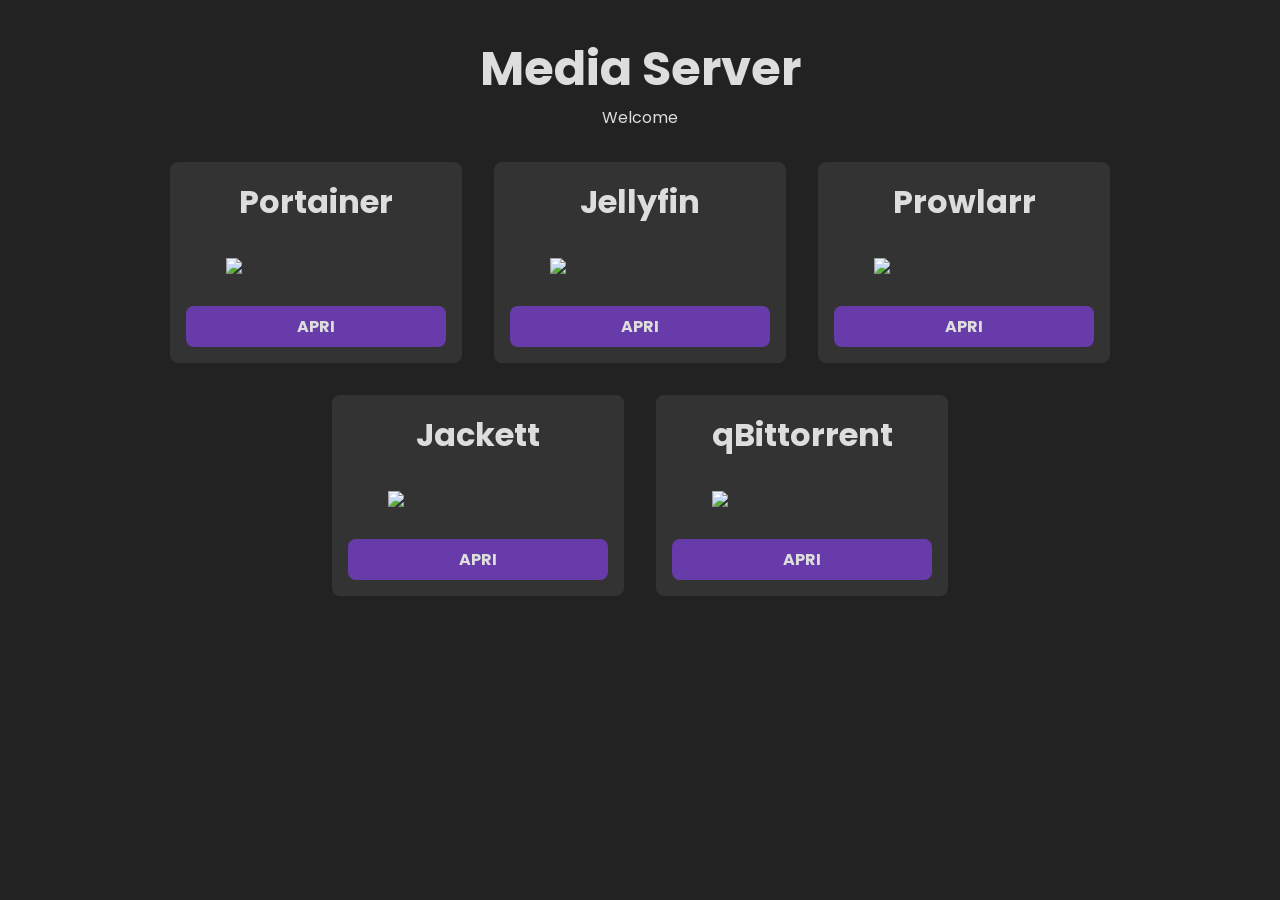
==== dashboard/index.html @ c572eb78 "feat: dashboard" ====
<!DOCTYPE html>
<html>
  <head>
    <title>Hello, World!</title>
    <link rel="preconnect" href="https://fonts.googleapis.com" />
    <link rel="preconnect" href="https://fonts.gstatic.com" crossorigin />
    <link
      href="https://fonts.googleapis.com/css2?family=Montserrat:wght@600&family=Poppins:wght@400;600&display=swap"
      rel="stylesheet"
    />
    <link rel="stylesheet" href="style.css" />
  </head>
  <body>
    <header>
      <h1>Media Server</h1>
      <p>Welcome</p>
    </header>

    <div class="services">
      <article>
        <h3>Portainer</h3>
        <img
          src="https://djeqr6to3dedg.cloudfront.net/repo-logos/dockurr/portainer-backup/live/logo-1702171195594.png"
        />
        <a class="button" href="/portainer" target="_blank"> Apri </a>
      </article>

      <article>
        <h3>Jellyfin</h3>
        <img
          src="https://upload.wikimedia.org/wikipedia/commons/4/41/Jellyfin_-_icon-transparent.svg"
        />
        <a class="button" href="/jellyfin" target="_blank"> Apri </a>
      </article>

      <article>
        <h3>Prowlarr</h3>
        <img src="https://avatars.githubusercontent.com/u/73049443?v=4" />
        <a class="button" href="/prowlarr" target="_blank"> Apri </a>
      </article>

      <article>
        <h3>Jackett</h3>
        <img src="https://avatars.githubusercontent.com/u/15383019?v=4" />
        <a class="button" href="/jackett" target="_blank"> Apri </a>
      </article>

      <article>
        <h3>qBittorrent</h3>
        <img
          src="      https://upload.wikimedia.org/wikipedia/commons/thumb/6/66/New_qBittorrent_Logo.svg/960px-New_qBittorrent_Logo.svg.png"
        />
        <a class="button" href="/qbittorent" target="_blank"> Apri </a>
      </article>
    </div>

    <p id="currentTime"></p>
    <script src="script.js"></script>
  </body>
</html>
---- dashboard/style.css ----
:root {
  --background-color: #222;
  --card-background: #333;
  --text-color: #ddd;
  --primary-color: #683bab;
  --primary-dark-color: #593392;
}

html {
  font-family: "Poppins";
  font-size: 1rem;
  text-align: center;
}

h1,
h2,
h3,
h4,
p {
  margin: 0;
}

h1 {
  font-size: 3rem;
}
h2 {
  font-size: 2.5rem;
}
h3 {
  font-size: 2rem;
}

img {
  max-width: 100%;
  height: auto;
}

body {
  padding: 25px;
  background: var(--background-color);
  color: var(--text-color);
}

a {
  color: var(--text-color);
  text-decoration: none;
}

header {
}

.services {
  display: flex;
  justify-content: center;
  gap: 32px;
  flex-wrap: wrap;
  margin-top: 32px;
}

.button {
  border-radius: 8px;
  background-color: var(--primary-color);
  padding: 8px 16px;
  text-align: center;
  text-transform: uppercase;
  font-weight: bold;
  transition: all 0.2s linear;
}

.button:hover {
  transition: all 0.2s linear;
  background-color: var(--primary-dark-color);
}

article {
  min-width: 260px;
  border-radius: 8px;
  padding: 16px;
  text-align: center;
  background: var(--card-background);
  display: flex;
  flex-direction: column;
  gap: 32px;
}

article img {
  max-width: 180px;
  width: 180px;
  display: flex;
  align-self: center;
}

.title {
  color: #5c6ac4;
}
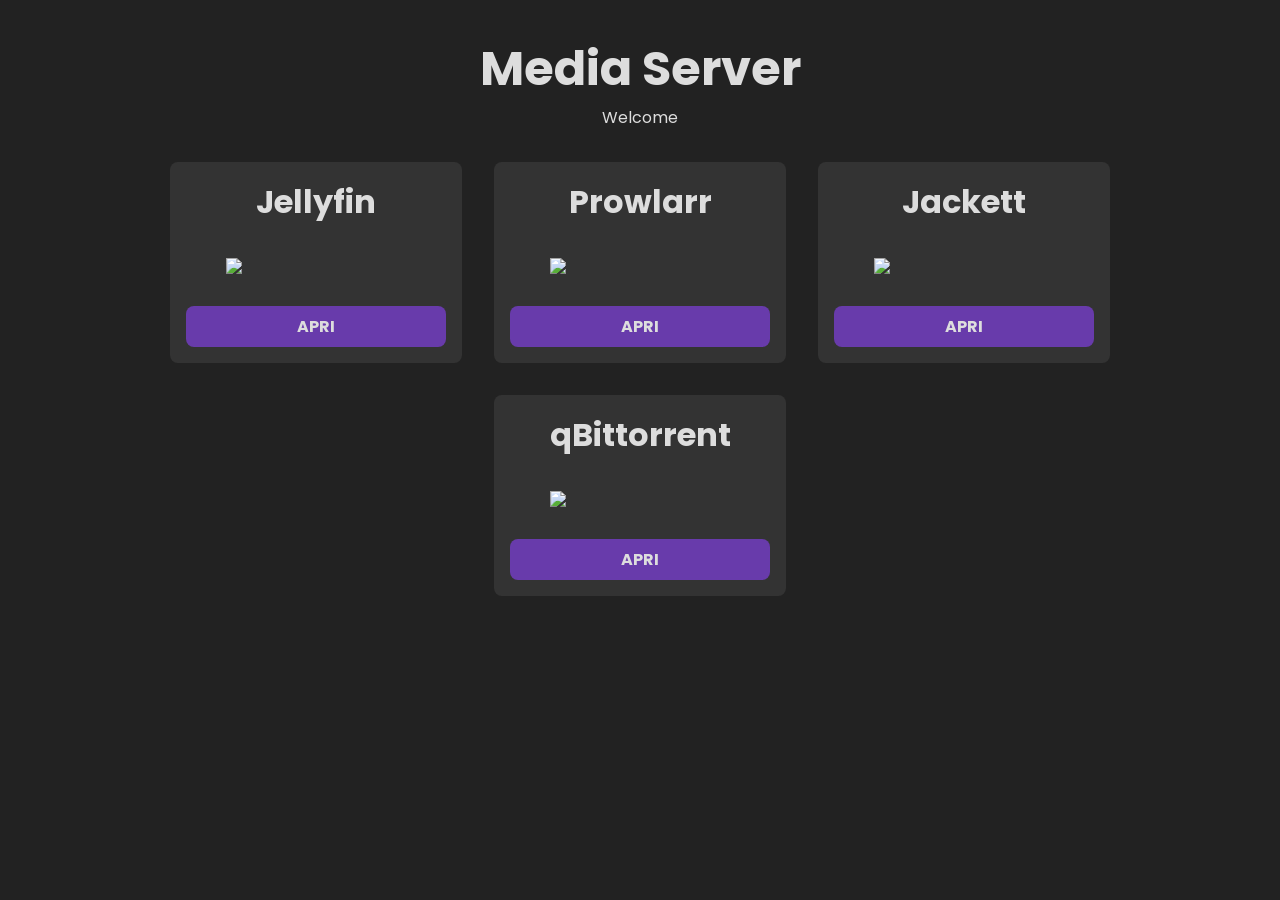
==== commit 0d9b58ab: "fix: updated dashboard" ====
--- a/dashboard/index.html
+++ b/dashboard/index.html
@@ -18,31 +18,41 @@
 
     <div class="services">
       <article>
-        <h3>Portainer</h3>
-        <img
-          src="https://djeqr6to3dedg.cloudfront.net/repo-logos/dockurr/portainer-backup/live/logo-1702171195594.png"
-        />
-        <a class="button" href="/portainer" target="_blank"> Apri </a>
-      </article>
-
-      <article>
         <h3>Jellyfin</h3>
         <img
           src="https://upload.wikimedia.org/wikipedia/commons/4/41/Jellyfin_-_icon-transparent.svg"
         />
-        <a class="button" href="/jellyfin" target="_blank"> Apri </a>
+        <a
+          class="button"
+          href="https:/mediaserver.giacomorossi.dev/jellyfin"
+          target="_blank"
+        >
+          Apri
+        </a>
       </article>
 
       <article>
         <h3>Prowlarr</h3>
         <img src="https://avatars.githubusercontent.com/u/73049443?v=4" />
-        <a class="button" href="/prowlarr" target="_blank"> Apri </a>
+        <a
+          class="button"
+          href="https:/mediaserver.giacomorossi.dev/prowlarr"
+          target="_blank"
+        >
+          Apri
+        </a>
       </article>
 
       <article>
         <h3>Jackett</h3>
         <img src="https://avatars.githubusercontent.com/u/15383019?v=4" />
-        <a class="button" href="/jackett" target="_blank"> Apri </a>
+        <a
+          class="button"
+          href="https:/mediaserver.giacomorossi.dev/jackett"
+          target="_blank"
+        >
+          Apri
+        </a>
       </article>
 
       <article>
@@ -50,7 +60,13 @@
         <img
           src="      https://upload.wikimedia.org/wikipedia/commons/thumb/6/66/New_qBittorrent_Logo.svg/960px-New_qBittorrent_Logo.svg.png"
         />
-        <a class="button" href="/qbittorent" target="_blank"> Apri </a>
+        <a
+          class="button"
+          href="https:/mediaserver.giacomorossi.dev/qbittorent"
+          target="_blank"
+        >
+          Apri
+        </a>
       </article>
     </div>
 
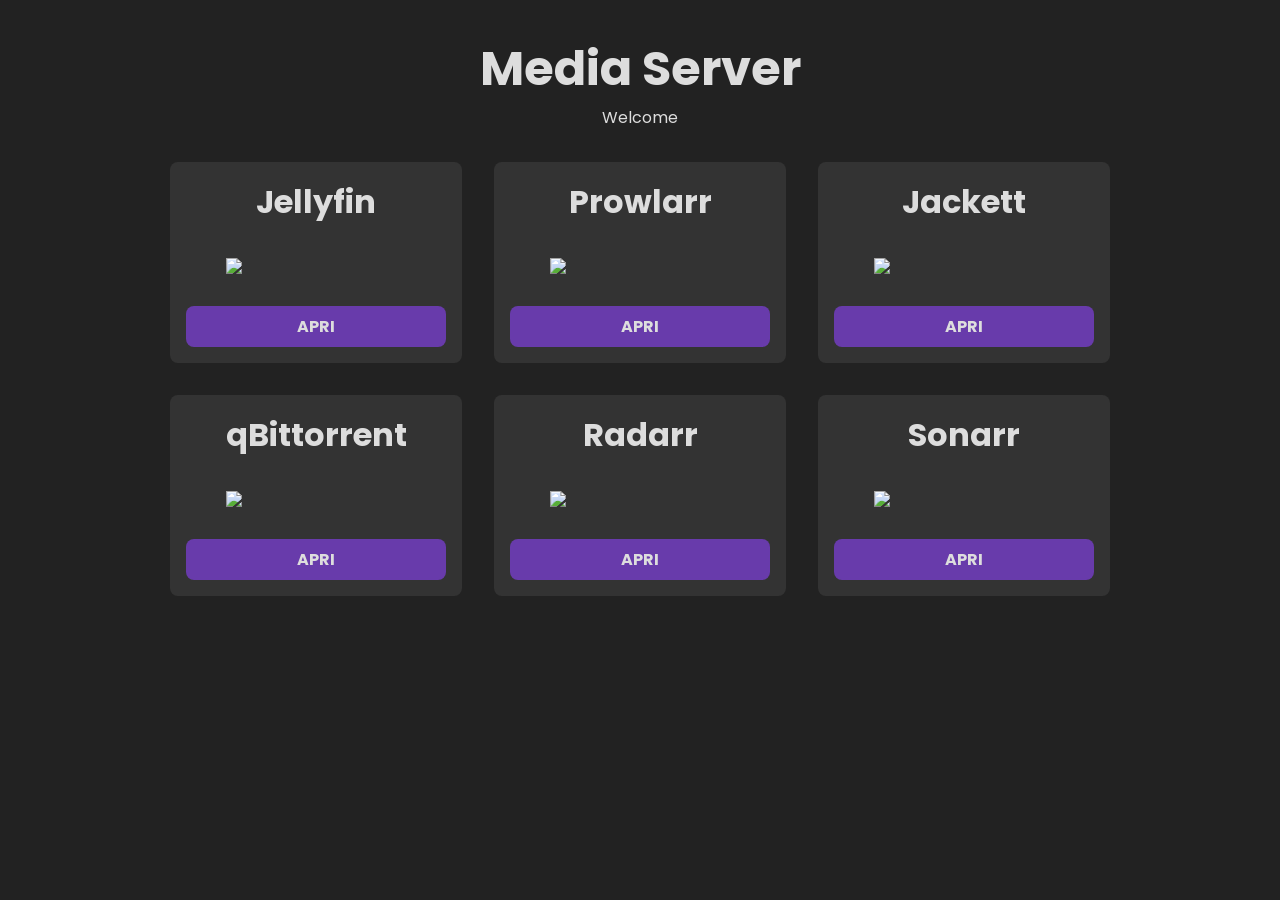
==== commit 3015b205: "feat: added sonarr and radarr" ====
--- a/dashboard/index.html
+++ b/dashboard/index.html
@@ -22,37 +22,19 @@
         <img
           src="https://upload.wikimedia.org/wikipedia/commons/4/41/Jellyfin_-_icon-transparent.svg"
         />
-        <a
-          class="button"
-          href="https:/mediaserver.giacomorossi.dev/jellyfin"
-          target="_blank"
-        >
-          Apri
-        </a>
+        <a class="button" href="/jellyfin" target="_blank"> Apri </a>
       </article>
 
       <article>
         <h3>Prowlarr</h3>
         <img src="https://avatars.githubusercontent.com/u/73049443?v=4" />
-        <a
-          class="button"
-          href="https:/mediaserver.giacomorossi.dev/prowlarr"
-          target="_blank"
-        >
-          Apri
-        </a>
+        <a class="button" href="/prowlarr" target="_blank"> Apri </a>
       </article>
 
       <article>
         <h3>Jackett</h3>
         <img src="https://avatars.githubusercontent.com/u/15383019?v=4" />
-        <a
-          class="button"
-          href="https:/mediaserver.giacomorossi.dev/jackett"
-          target="_blank"
-        >
-          Apri
-        </a>
+        <a class="button" href="/jackett" target="_blank"> Apri </a>
       </article>
 
       <article>
@@ -60,17 +42,20 @@
         <img
           src="      https://upload.wikimedia.org/wikipedia/commons/thumb/6/66/New_qBittorrent_Logo.svg/960px-New_qBittorrent_Logo.svg.png"
         />
-        <a
-          class="button"
-          href="https:/mediaserver.giacomorossi.dev/qbittorent"
-          target="_blank"
-        >
-          Apri
-        </a>
+        <a class="button" href="/qbittorrent" target="_blank"> Apri </a>
+      </article>
+
+      <article>
+        <h3>Radarr</h3>
+        <img src="https://avatars.githubusercontent.com/u/25025331?v=4" />
+        <a class="button" href="/radarr" target="_blank"> Apri </a>
+      </article>
+
+      <article>
+        <h3>Sonarr</h3>
+        <img src="https://avatars.githubusercontent.com/u/1082903?s=200&v=4" />
+        <a class="button" href="/sonarr" target="_blank"> Apri </a>
       </article>
     </div>
-
-    <p id="currentTime"></p>
-    <script src="script.js"></script>
   </body>
 </html>
